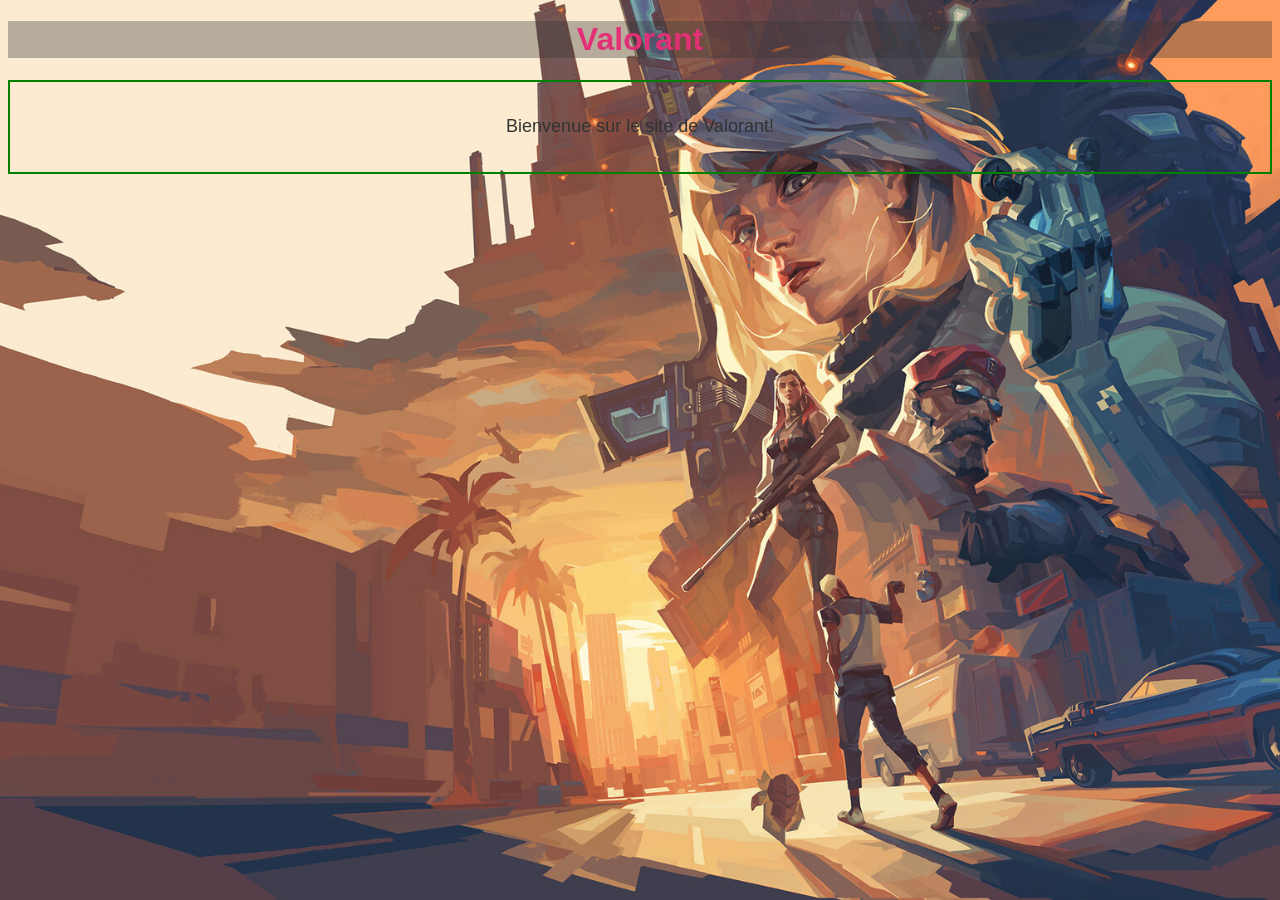
==== index.html @ 3e5f18c9 "first commit" ====
<!DOCTYPE html>
<html lang="fr">
<head>
    <meta charset="UTF-8">
    <meta name="viewport" content="width=device-width, initial-scale=1.0">
    <link rel="stylesheet" href="style.css">
    <title>Valorant</title>
</head>
<body>
    
        <h1>Valorant</h1>
        <div class="container"><p>Bienvenue sur le site de Valorant!</p></div>
</body>
</html>
---- style.css ----
body{
    background-image: url("/pictures/suke-x.jpg");
    background-size: cover;
    background-repeat: no-repeat;
    background-attachment: fixed;
}

h1{
    color: #e23077;
    font-family: 'Arial', sans-serif;
    text-align: center;
    background-color: #33333357;
}

p{
    color: #333;
    font-family: 'Arial', sans-serif;
    text-align: center;
    font-size: 18px;
}

.container {
    display: flex;
    justify-content: center;
    align-items: center;
    height: 10vh;
    color: black;
    border-width: 2px;
    border-style: solid;
    border-color: green;
}
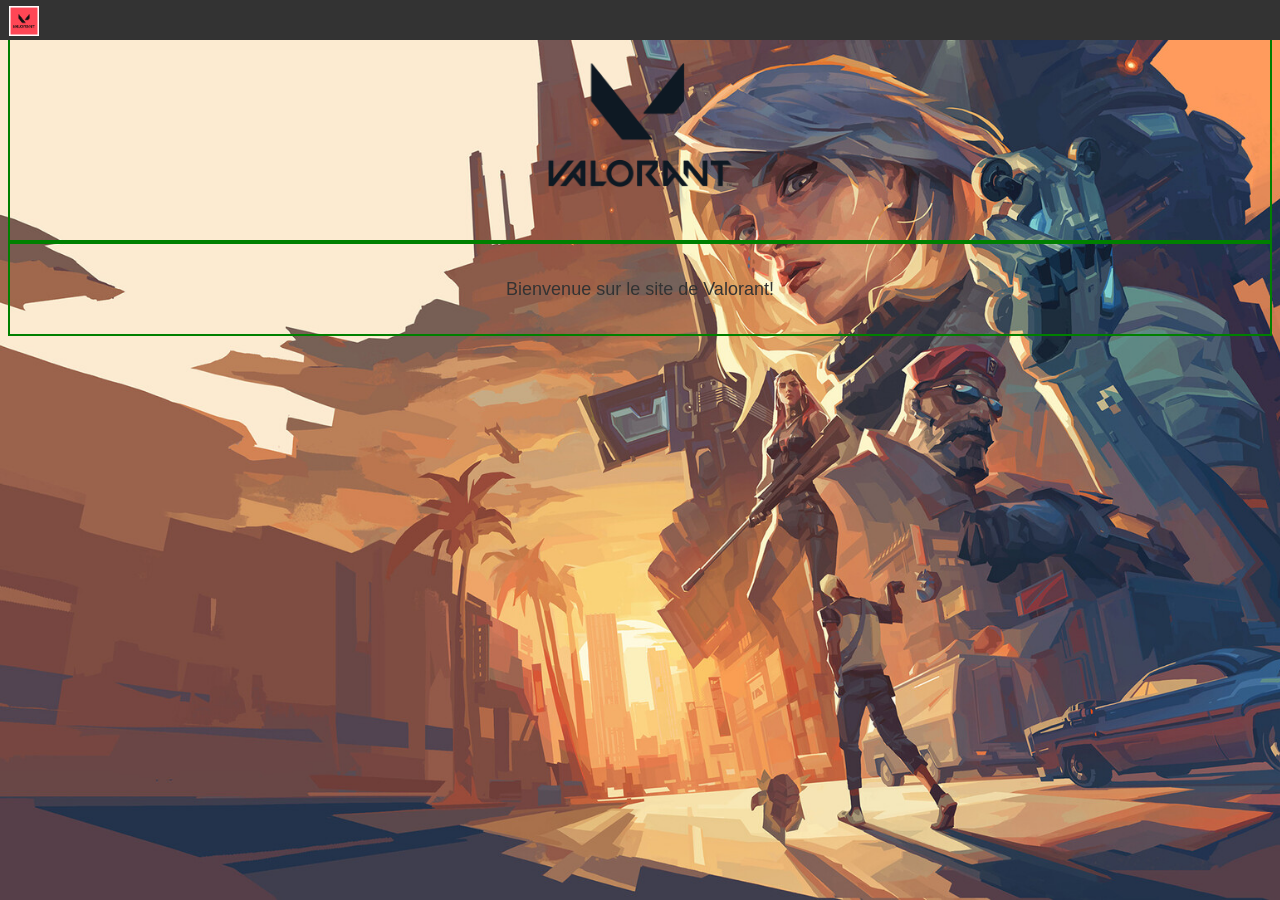
==== commit 05ebd767: "few addings" ====
--- a/index.html
+++ b/index.html
@@ -3,12 +3,19 @@
 <head>
     <meta charset="UTF-8">
     <meta name="viewport" content="width=device-width, initial-scale=1.0">
+    <link type="image/png" sizes="16x16" rel="icon" href="pictures/valo_icon.ico">
     <link rel="stylesheet" href="style.css">
     <title>Valorant</title>
 </head>
 <body>
-    
-        <h1>Valorant</h1>
-        <div class="container"><p>Bienvenue sur le site de Valorant!</p></div>
+    <div class="header">
+        <a href="https://playvalorant.com/fr-fr/platform-selection/?adjust_referrer=adjust_reftag%3DcYbVQgTcIVE9J&gad_campaignid=21357999574&gad_source=1&gclsrc=aw.ds" target="_blank">
+            <img src="pictures/valorant-logo-png_seeklogo-379976.png" alt="Valorant logo" style="width: 5%; margin-left: 9px; margin-top: 6px;"></img>
+        </a>
+    </div>
+    <div class="container" style="padding: 70px;">
+        <img src="pictures/Valorant-Logo.png" alt="Valorant logo" style="width: 20%"></img>
+    </div>
+    <div class="container"><p>Bienvenue sur le site de Valorant!</p></div>
 </body>
 </html>
--- a/style.css
+++ b/style.css
@@ -28,4 +28,16 @@
     border-width: 2px;
     border-style: solid;
     border-color: green;
+}
+
+/* The header is fixed at the top of the page and contains the Valorant logo as a link to the official website. */
+.header {
+    position: fixed;
+    top: 0;
+    left: 0;
+    width: 100%;
+    height: 40px;
+    background-color: #333333;
+    display: flex;
+    align-items: center;
 }
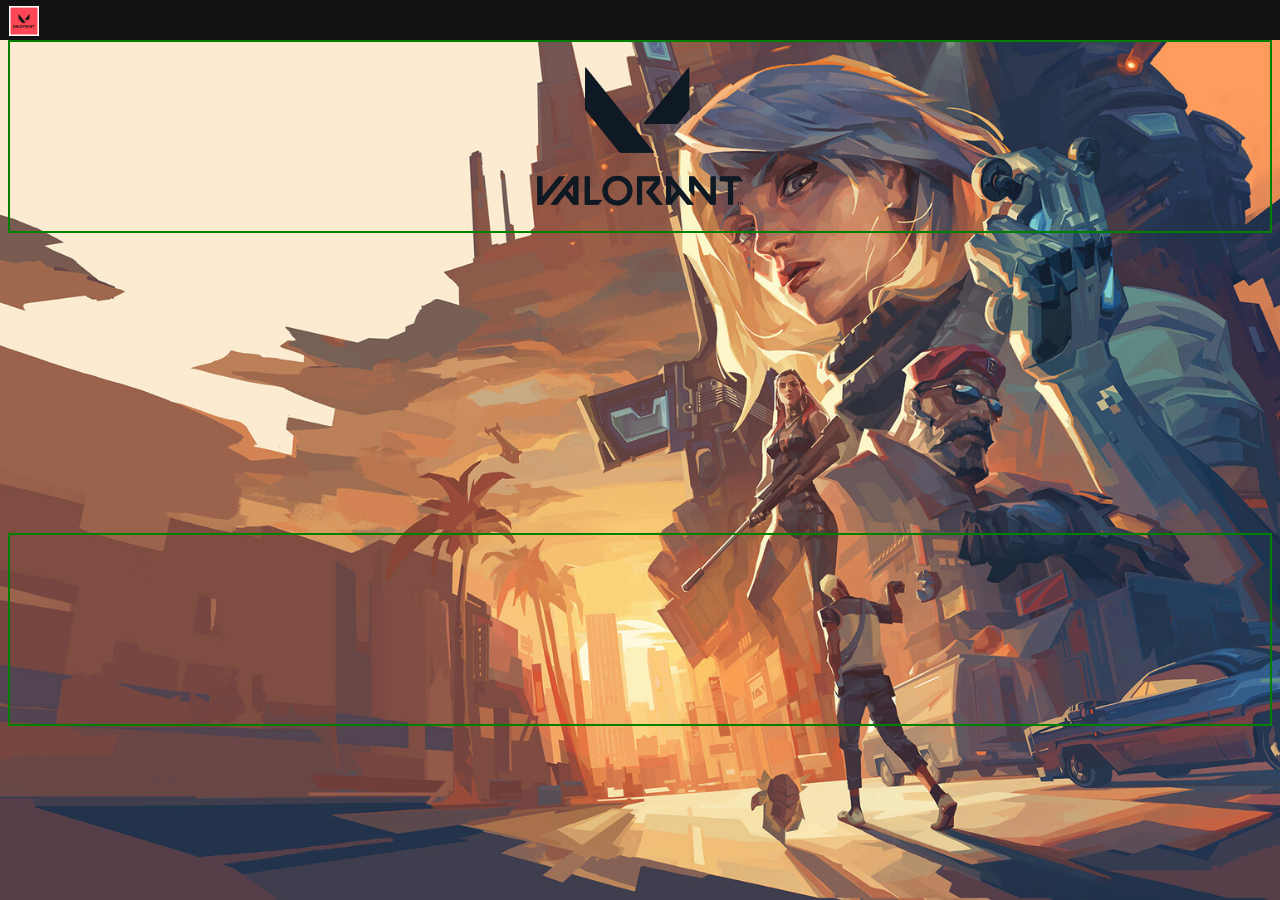
==== commit 3eb302c4: "ajout d'un trailer" ====
--- a/index.html
+++ b/index.html
@@ -9,13 +9,15 @@
 </head>
 <body>
     <div class="header">
-        <a href="https://playvalorant.com/fr-fr/platform-selection/?adjust_referrer=adjust_reftag%3DcYbVQgTcIVE9J&gad_campaignid=21357999574&gad_source=1&gclsrc=aw.ds" target="_blank">
+        <a href="https://playvalorant.com/fr-fr/?_gl=1*1dgvarf*_up*MQ..*_gs*MQ..&gclsrc=aw.ds" target="_blank">
             <img src="pictures/valorant-logo-png_seeklogo-379976.png" alt="Valorant logo" style="width: 5%; margin-left: 9px; margin-top: 6px;"></img>
         </a>
     </div>
-    <div class="container" style="padding: 70px;">
-        <img src="pictures/Valorant-Logo.png" alt="Valorant logo" style="width: 20%"></img>
+    <div class="container" style="margin-top: 40px;">
+        <img src="pictures/Valorant-Logo.png" alt="Valorant logo" style="width: 20%;"></img>
     </div>
-    <div class="container"><p>Bienvenue sur le site de Valorant!</p></div>
+    <div class="container" style="margin-top: 300px;">
+        <iframe width="50%" height="250%" src="https://www.youtube.com/embed/lWr6dhTcu-E?si=i__24nfiNE4VnFLI" title="YouTube video player" frameborder="0" allow="accelerometer; autoplay; clipboard-write; encrypted-media; gyroscope; picture-in-picture; web-share" referrerpolicy="strict-origin-when-cross-origin" allowfullscreen></iframe>
+    </div>
 </body>
 </html>
--- a/style.css
+++ b/style.css
@@ -23,21 +23,20 @@
     display: flex;
     justify-content: center;
     align-items: center;
-    height: 10vh;
-    color: black;
+    height: 21vh;
+    color: rgb(0, 0, 0);
     border-width: 2px;
     border-style: solid;
     border-color: green;
 }
 
-/* The header is fixed at the top of the page and contains the Valorant logo as a link to the official website. */
 .header {
     position: fixed;
     top: 0;
     left: 0;
     width: 100%;
     height: 40px;
-    background-color: #333333;
+    background-color: #111111;
     display: flex;
     align-items: center;
 }
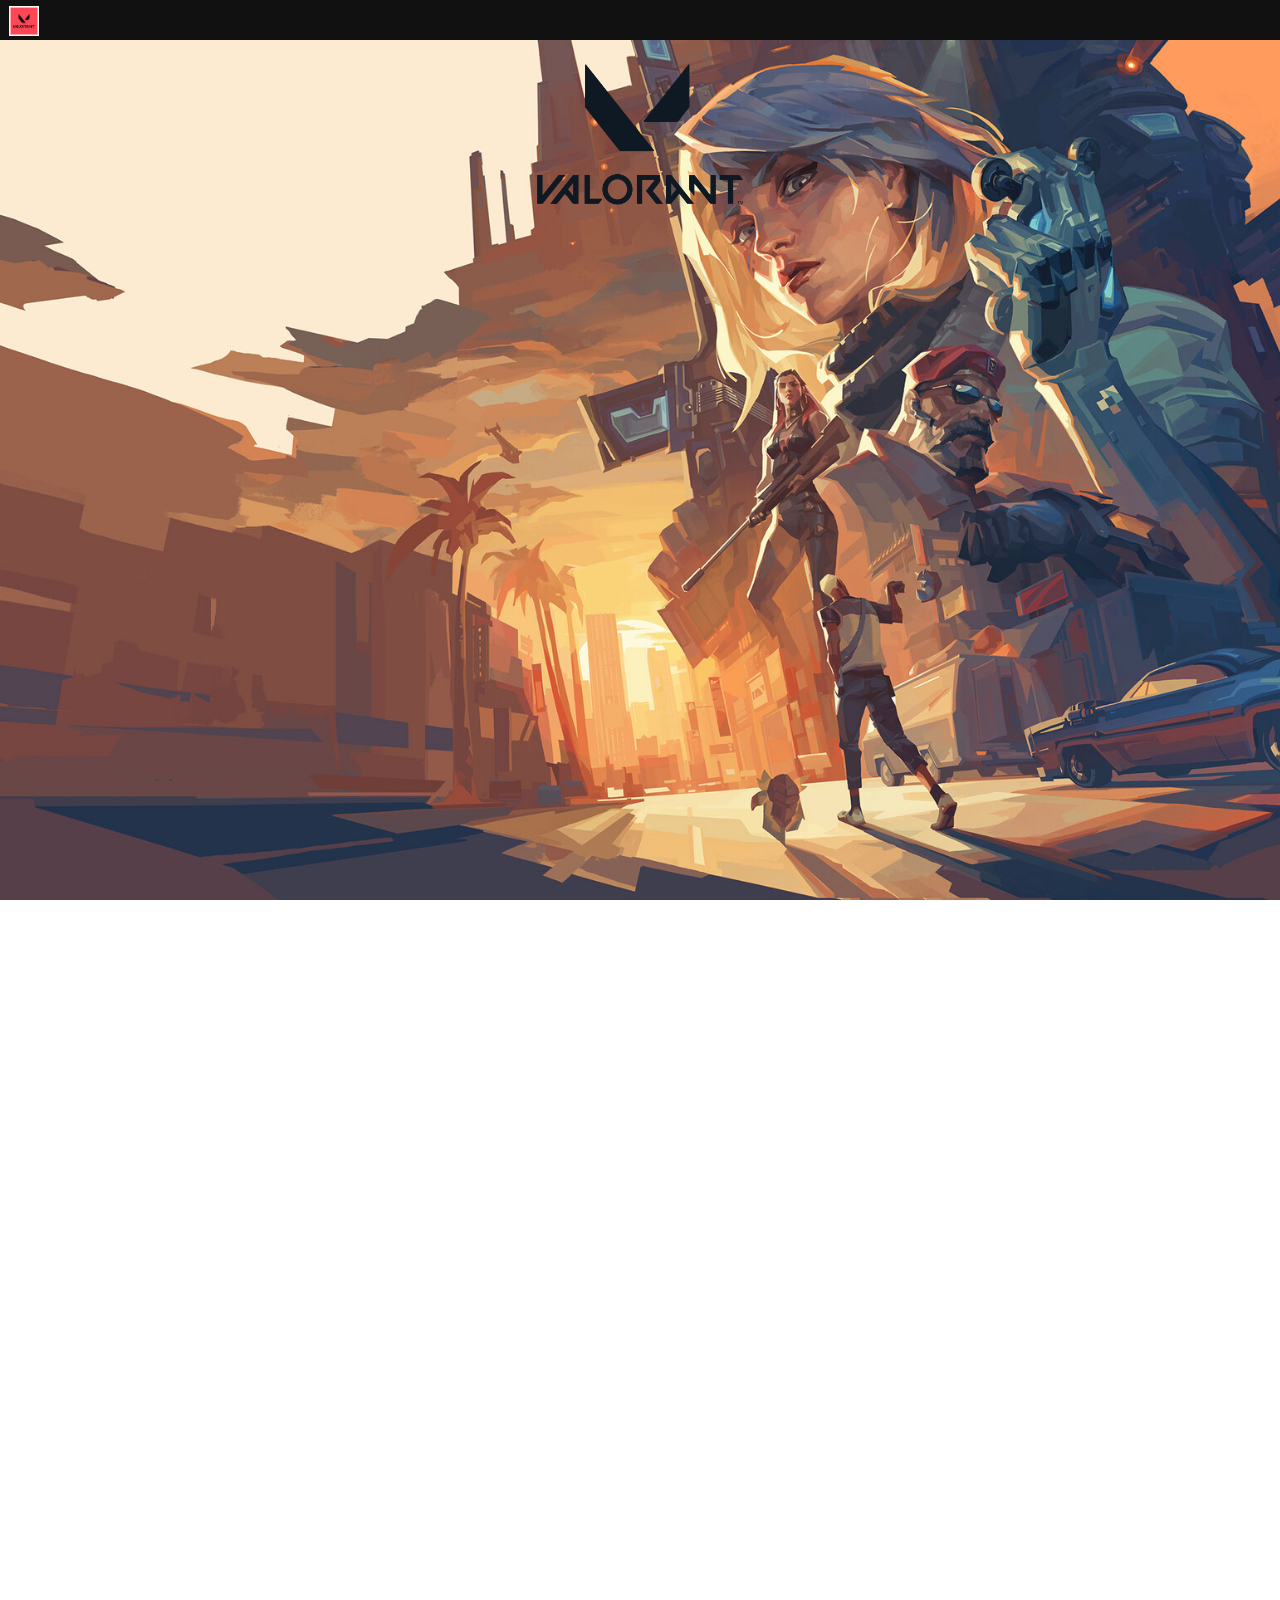
==== commit 4ed55e8d: "un peu responsive + texte" ====
--- a/index.html
+++ b/index.html
@@ -5,7 +5,10 @@
     <meta name="viewport" content="width=device-width, initial-scale=1.0">
     <link type="image/png" sizes="16x16" rel="icon" href="pictures/valo_icon.ico">
     <link rel="stylesheet" href="style.css">
-    <title>Valorant</title>
+    <link rel="preconnect" href="https://fonts.googleapis.com">
+    <link rel="preconnect" href="https://fonts.gstatic.com" crossorigin>
+    <link href="https://fonts.googleapis.com/css2?family=Anton&display=swap" rel="stylesheet">
+    <title>VALORANT</title>
 </head>
 <body>
     <div class="header">
@@ -17,7 +20,17 @@
         <img src="pictures/Valorant-Logo.png" alt="Valorant logo" style="width: 20%;"></img>
     </div>
     <div class="container" style="margin-top: 300px;">
-        <iframe width="50%" height="250%" src="https://www.youtube.com/embed/lWr6dhTcu-E?si=i__24nfiNE4VnFLI" title="YouTube video player" frameborder="0" allow="accelerometer; autoplay; clipboard-write; encrypted-media; gyroscope; picture-in-picture; web-share" referrerpolicy="strict-origin-when-cross-origin" allowfullscreen></iframe>
+        <div class="video-container">
+            <iframe src="https://www.youtube.com/embed/lWr6dhTcu-E?si=i__24nfiNE4VnFLI" title="YouTube video player" frameborder="0" allow="accelerometer; autoplay; clipboard-write; encrypted-media; gyroscope; picture-in-picture; web-share" referrerpolicy="strict-origin-when-cross-origin" allowfullscreen></iframe>
+        </div>
     </div>
+    <div class="image-container" style="background-image: url('https://cmsassets.rgpub.io/sanity/images/dsfx7636/news/b9f3efa9355803cc44e4c59d3f4437cab192bec3-5120x1616.png?accountingTag=VAL&auto=format&fit=fill&q=80&h=1224'); background-size: cover; background-position: center;">
+        <div class="image-content">
+            <p class="image-paragraph">VALORANT est un jeu de tir à la première personne développé par Riot Games.</p>
+            <h2 class="image-h2">> GAMEPLAY <</h2>
+            <p class="image-paragraph">Le gameplay de VALORANT combine des éléments de tir tactique et de compétences uniques. Les joueurs choisissent parmi une variété d'agents, chacun ayant des capacités spéciales qui peuvent être utilisées pour gagner un avantage stratégique sur leurs adversaires. Le jeu se déroule dans des matchs compétitifs où les équipes s'affrontent pour atteindre des objectifs spécifiques, tels que poser ou désamorcer une bombe.</p>
+        </div>
+    </div>
+    
 </body>
 </html>
--- a/style.css
+++ b/style.css
@@ -1,3 +1,9 @@
+.anton-regular {
+  font-family: "Anton", sans-serif;
+  font-weight: 400;
+  font-style: normal;
+}
+
 body{
     background-image: url("/pictures/suke-x.jpg");
     background-size: cover;
@@ -5,16 +11,16 @@
     background-attachment: fixed;
 }
 
-h1{
-    color: #e23077;
-    font-family: 'Arial', sans-serif;
+h2{
+    color: #333;
+    font-family: 'Anton', sans-serif;
     text-align: center;
-    background-color: #33333357;
+    font-size: 50px;
 }
 
 p{
     color: #333;
-    font-family: 'Arial', sans-serif;
+    font-family: 'Anton', sans-serif;
     text-align: center;
     font-size: 18px;
 }
@@ -25,9 +31,19 @@
     align-items: center;
     height: 21vh;
     color: rgb(0, 0, 0);
-    border-width: 2px;
+    /*border-width: 2px;
     border-style: solid;
-    border-color: green;
+    border-color: green;*/
+}
+
+.video-container {
+    width: 50%;
+    aspect-ratio: 16 / 9;
+}
+
+.video-container iframe {
+    width: 100%;
+    height: 100%;
 }
 
 .header {
@@ -39,4 +55,119 @@
     background-color: #111111;
     display: flex;
     align-items: center;
-}+}
+
+.image-container {
+    position: relative;
+    margin-top: 300px;
+    margin-bottom: 50px;
+    width: 80%;
+    max-width: 95%;
+    margin-left: auto;
+    margin-right: auto;
+    display: flex;
+    justify-content: center;
+    align-items: center;
+    background-size: cover;
+    background-position: center;
+    min-height: 300px;
+    padding: 30px;
+    border-radius: 15px;
+    border: 3px solid white;
+}
+
+.image-container img {
+    width: auto;
+    max-width: 80%;
+    height: auto;
+    display: block;
+}
+
+.image-text {
+    position: absolute;
+    bottom: 30px;
+    left: 50%;
+    transform: translateX(-50%);
+    color: rgb(255, 255, 255);
+    font-size: 30px;
+    margin: 0;
+    text-align: center;
+    width: 90%;
+}
+
+.image-text-top {
+    position: absolute;
+    top: 30px;
+    left: 50%;
+    transform: translateX(-50%);
+    color: rgb(255, 255, 255);
+    font-size: 30px;
+    margin: 0;
+    text-align: center;
+    width: 90%;
+}
+
+.image-content {
+    width: 100%;
+    display: flex;
+    flex-direction: column;
+    justify-content: center;
+    align-items: center;
+}
+
+.image-paragraph {
+    color: rgb(255, 255, 255);
+    font-size: 30px;
+    margin: 15px 0;
+    text-align: center;
+    width: 100%;
+}
+
+.image-h2 {
+    color: rgb(255, 255, 255);
+    font-size: 50px;
+    margin: 15px 0;
+    text-align: center;
+    width: 100%;
+}
+
+@media (max-width: 1024px) {
+    .image-paragraph {
+        font-size: 16px;
+        margin: 12px 0;
+    }
+}
+
+@media (max-width: 768px) {
+    .image-paragraph {
+        font-size: 14px;
+        margin: 10px 0;
+    }
+}
+
+@media (max-width: 480px) {
+    .image-paragraph {
+        font-size: 12px;
+        margin: 8px 0;
+    }
+    
+    .image-container {
+        padding: 20px;
+    }
+}
+
+@media (max-width: 380px) {
+    .image-paragraph {
+        font-size: 10px;
+        margin: 5px 0;
+    }
+    
+    .image-container {
+        padding: 15px;
+    }
+}
+    
+    .image-content {
+        width: 90%;
+        height: 90%;
+    }
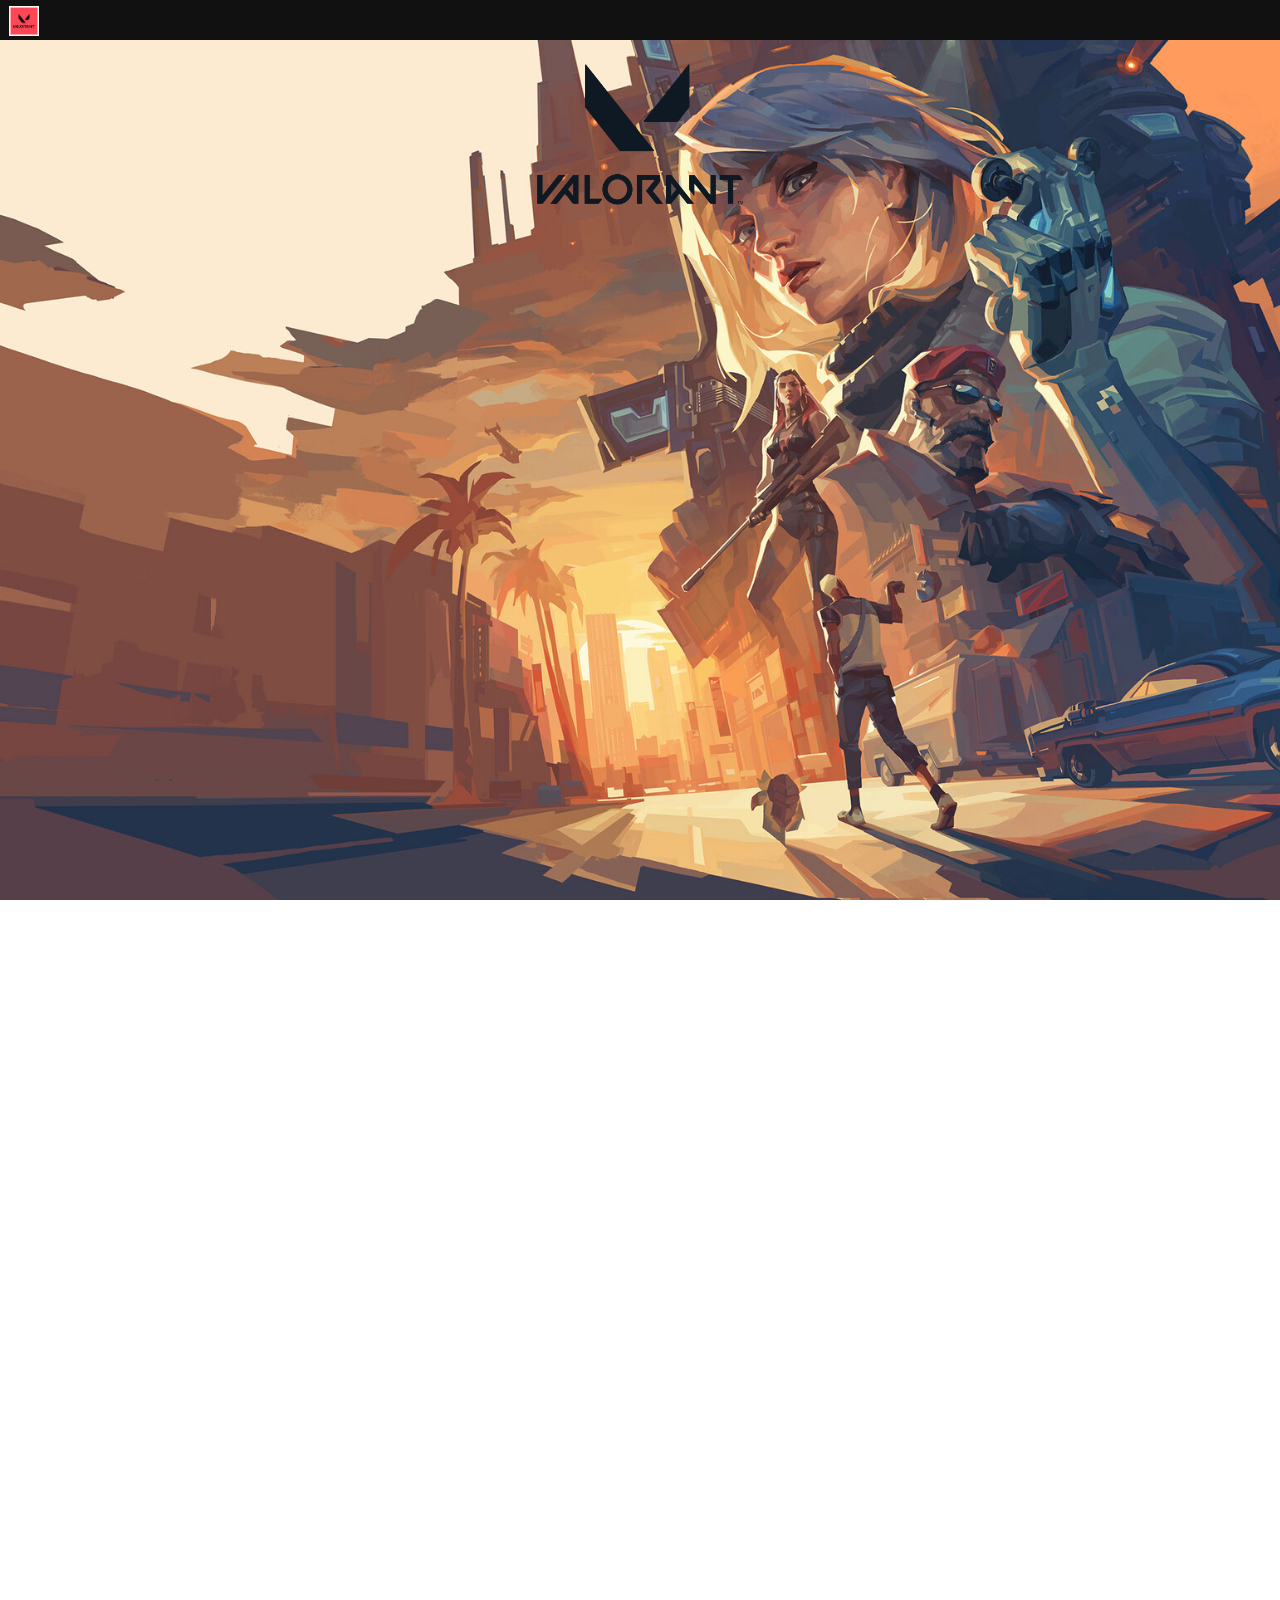
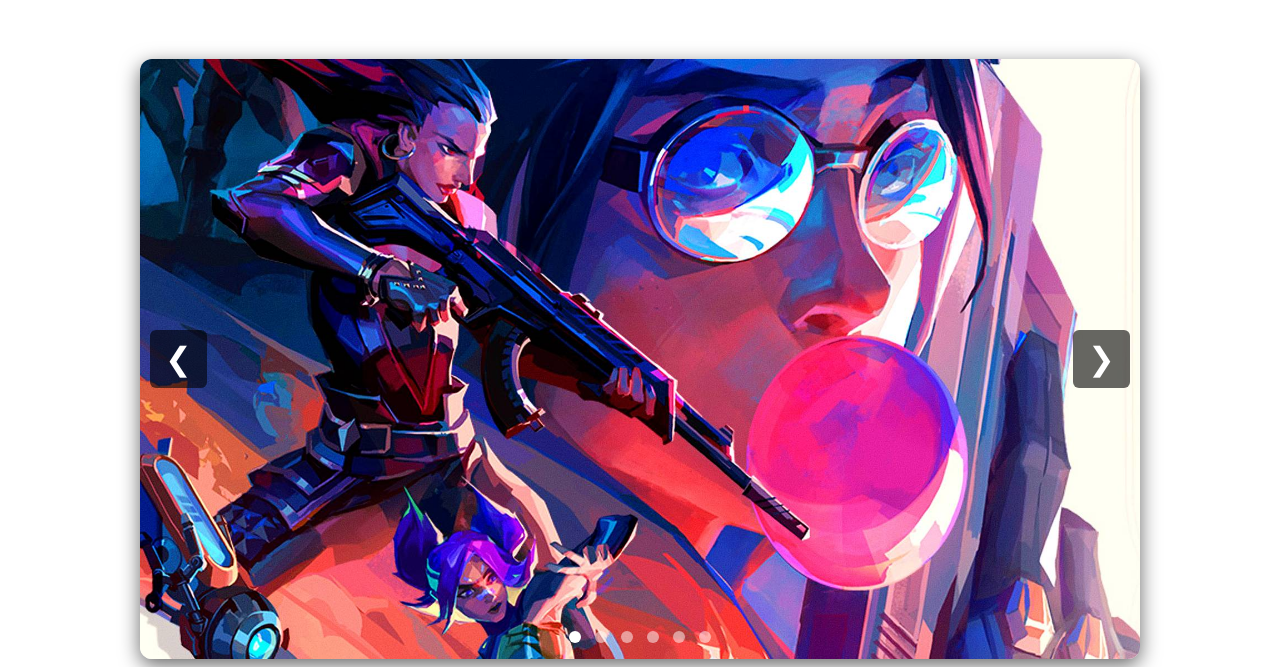
==== commit dc265aef: "slides" ====
--- a/index.html
+++ b/index.html
@@ -5,6 +5,7 @@
     <meta name="viewport" content="width=device-width, initial-scale=1.0">
     <link type="image/png" sizes="16x16" rel="icon" href="pictures/valo_icon.ico">
     <link rel="stylesheet" href="style.css">
+    <link rel="script" href="script.js">
     <link rel="preconnect" href="https://fonts.googleapis.com">
     <link rel="preconnect" href="https://fonts.gstatic.com" crossorigin>
     <link href="https://fonts.googleapis.com/css2?family=Anton&display=swap" rel="stylesheet">
@@ -31,6 +32,26 @@
             <p class="image-paragraph">Le gameplay de VALORANT combine des éléments de tir tactique et de compétences uniques. Les joueurs choisissent parmi une variété d'agents, chacun ayant des capacités spéciales qui peuvent être utilisées pour gagner un avantage stratégique sur leurs adversaires. Le jeu se déroule dans des matchs compétitifs où les équipes s'affrontent pour atteindre des objectifs spécifiques, tels que poser ou désamorcer une bombe.</p>
         </div>
     </div>
-    
+    <div class="slider" style="margin-left: auto; margin-right: auto">
+                <div class="slides">
+                    <img src="pictures/img1.jpg" style="height: 600px; width: auto" class="active" alt="Image 1">
+                    <img src="pictures/img2.jpg" style="height: 600px; width: auto" alt="Image 2">
+                    <img src="pictures/img3.jpg" style="height: 600px; width: auto" alt="Image 3">
+                    <img src="pictures/img4.jpg" style="height: 600px; width: auto" alt="Image 4">
+                    <img src="pictures/img5.jpg" style="height: 610px; width: auto" alt="Image 5">
+                    <img src="pictures/img6.jpg" style="height: 600px; width: auto" alt="Image 6">
+                </div>
+                <button class="prev">&#10094;</button>
+                <button class="next">&#10095;</button>
+                <div class="dots">
+                    <span class="dot active"></span>
+                    <span class="dot"></span>
+                    <span class="dot"></span>
+                    <span class="dot"></span>
+                    <span class="dot"></span>
+                    <span class="dot"></span>
+                </div>
+            </div>
+    <script src="script.js"></script> 
 </body>
 </html>
--- a/style.css
+++ b/style.css
@@ -170,4 +170,92 @@
     .image-content {
         width: 90%;
         height: 90%;
-    }+    }
+
+    .slider {
+          position: relative;
+          width: 1000px;
+          height: 600px;
+          overflow: hidden;
+          border-radius: 12px;
+          box-shadow: 0 6px 20px rgba(0,0,0,0.6);
+        }
+
+        .slides img {
+          width: 100%;
+          height: 100%;
+          display: none;
+          object-fit: cover;
+        }
+
+        .slides img.active {
+          display: block;
+          animation: fade 1s;
+        }
+
+        @keyframes fade {
+          from {opacity: 0.4}
+          to {opacity: 1}
+        }
+
+        button.prev, button.next {
+          position: absolute;
+          top: 50%;
+          transform: translateY(-50%);
+          background: rgba(0,0,0,0.6);
+          border: none;
+          color: white;
+          font-size: 2rem;
+          padding: 10px 15px;
+          cursor: pointer;
+          border-radius: 6px;
+        }
+
+        button.prev { left: 10px; }
+        button.next { right: 10px; }
+
+        button:hover {
+          background: rgba(0,0,0,0.9);
+        }
+
+        .dots {
+          position: absolute;
+          bottom: 12px;
+          width: 100%;
+          text-align: center;
+        }
+        .lightbox {
+          display: none;
+          position: fixed;
+          inset: 0;
+          background: rgba(0,0,0,0.85);
+          justify-content: center;
+          align-items: center;
+          z-index: 100;
+        }
+
+        .lightbox.active {
+          display: flex;
+        }
+
+        #lightbox-content img {
+          max-width: 90%;
+          max-height: 80vh;
+          border-radius: var(--radius);
+        }
+
+        .dot {
+          height: 12px;
+          width: 12px;
+          margin: 0 5px;
+          background-color: rgba(255,255,255,0.5);
+          border-radius: 50%;
+          display: inline-block;
+          cursor: pointer;
+          transition: background-color 0.3s;
+        }
+
+        .dot.active,
+        .dot:hover {
+          background-color: white;
+        }
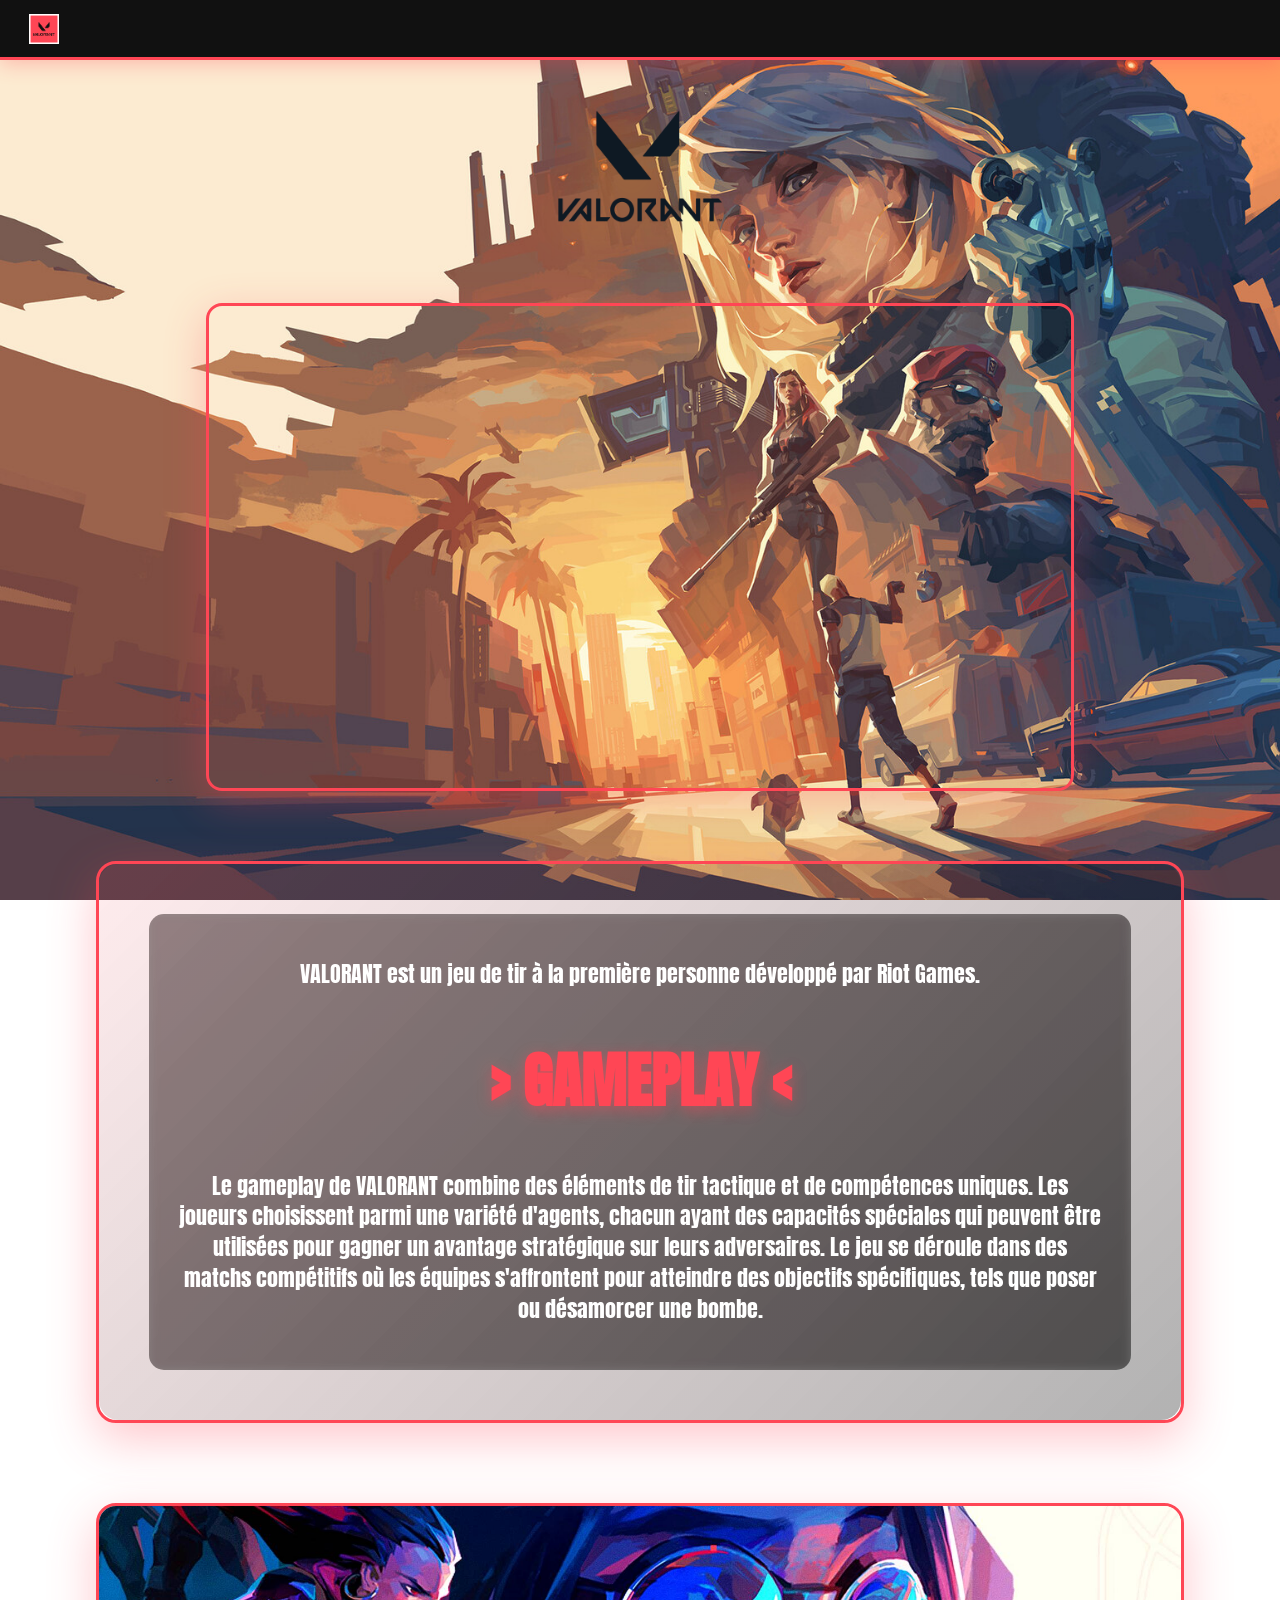
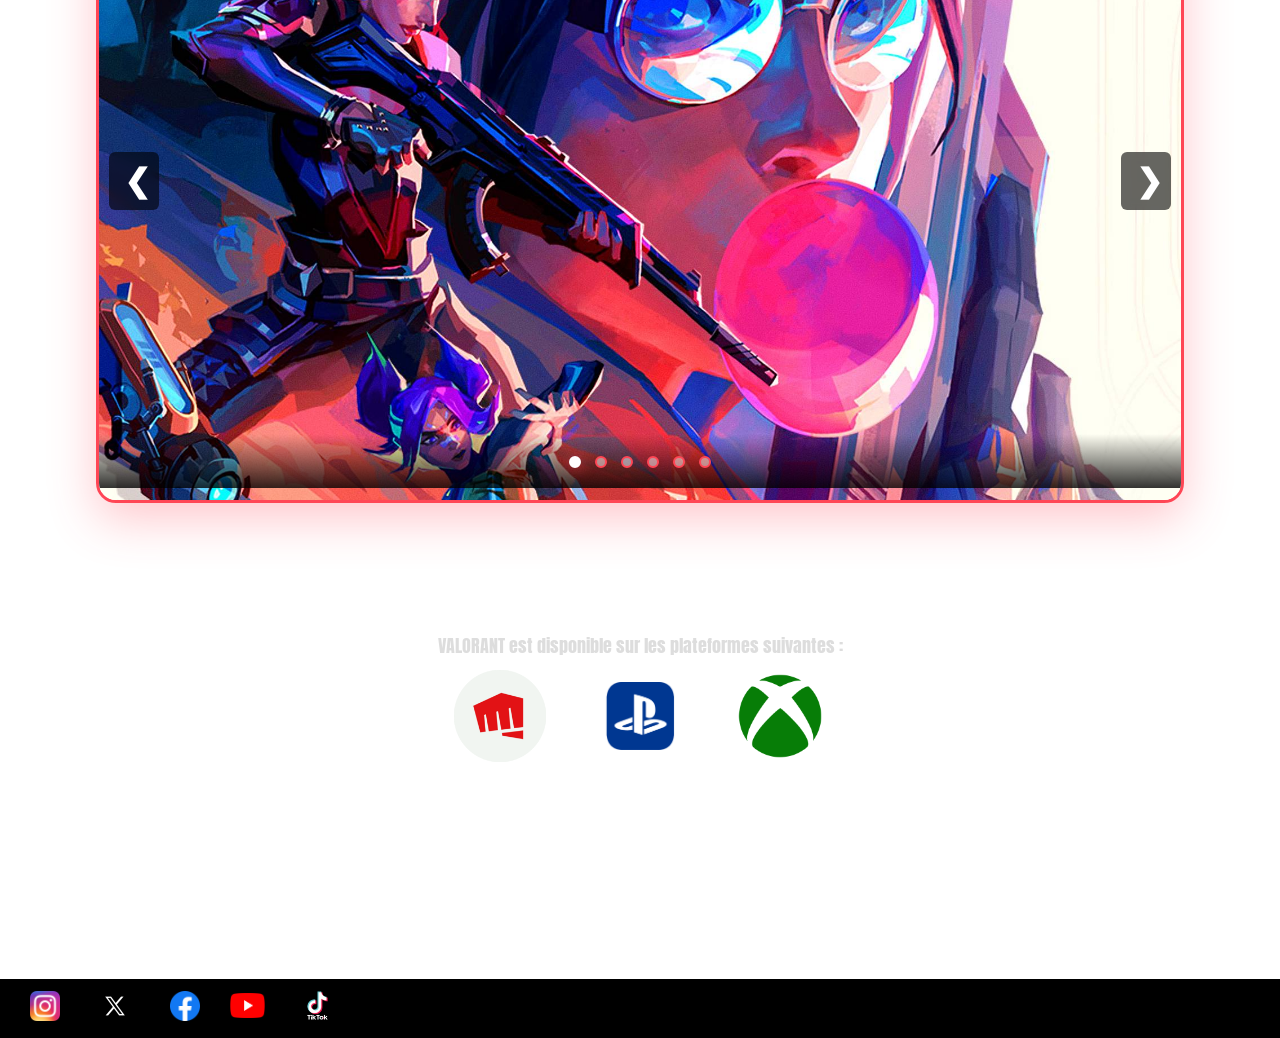
==== commit 1443cf71: "correction" ====
--- a/index.html
+++ b/index.html
@@ -17,10 +17,10 @@
             <img src="pictures/valorant-logo-png_seeklogo-379976.png" alt="Valorant logo" style="width: 5%; margin-left: 9px; margin-top: 6px;"></img>
         </a>
     </div>
-    <div class="container" style="margin-top: 40px;">
-        <img src="pictures/Valorant-Logo.png" alt="Valorant logo" style="width: 20%;"></img>
+    <div class="container logo-container" style="margin-top: 40px;">
+        <img src="pictures/Valorant-Logo.png" alt="Valorant logo" class="logo-img" style="width: 200px;"></img>
     </div>
-    <div class="container" style="margin-top: 300px;">
+    <div class="container video-section" style="margin-top: 20px;">
         <div class="video-container">
             <iframe src="https://www.youtube.com/embed/lWr6dhTcu-E?si=i__24nfiNE4VnFLI" title="YouTube video player" frameborder="0" allow="accelerometer; autoplay; clipboard-write; encrypted-media; gyroscope; picture-in-picture; web-share" referrerpolicy="strict-origin-when-cross-origin" allowfullscreen></iframe>
         </div>
@@ -34,12 +34,12 @@
     </div>
     <div class="slider" style="margin-left: auto; margin-right: auto">
                 <div class="slides">
-                    <img src="pictures/img1.jpg" style="height: 600px; width: auto" class="active" alt="Image 1">
-                    <img src="pictures/img2.jpg" style="height: 600px; width: auto" alt="Image 2">
-                    <img src="pictures/img3.jpg" style="height: 600px; width: auto" alt="Image 3">
-                    <img src="pictures/img4.jpg" style="height: 600px; width: auto" alt="Image 4">
-                    <img src="pictures/img5.jpg" style="height: 610px; width: auto" alt="Image 5">
-                    <img src="pictures/img6.jpg" style="height: 600px; width: auto" alt="Image 6">
+                    <img src="pictures/img1.jpg" class="active" alt="Image 1">
+                    <img src="pictures/img2.jpg" alt="Image 2">
+                    <img src="pictures/img3.jpg" alt="Image 3">
+                    <img src="pictures/img4.jpg" alt="Image 4">
+                    <img src="pictures/img5.jpg" alt="Image 5">
+                    <img src="pictures/img6.jpg" alt="Image 6">
                 </div>
                 <button class="prev">&#10094;</button>
                 <button class="next">&#10095;</button>
@@ -52,6 +52,40 @@
                     <span class="dot"></span>
                 </div>
             </div>
+    <h1 style="text-align: center;">Plateformes</h1>
+            <p>VALORANT est disponible sur les plateformes suivantes :</p>
+            <div style="display: flex; justify-content: center; align-items: center; gap: 40px; flex-wrap: wrap;">
+                <div id="circle">
+                    <a href="https://playvalorant.com/fr-fr/download/" target="_blank"><img src="pictures/Riot-Games-Symbole.png" alt="Steam Logo" style="width: 100px; ;"/></a>
+                </div>
+                <div id="circle">
+                    <a href="https://store.playstation.com/fr-fr/concept/10010048/" target="_blank"><img src="pictures/PS4-Logo-Emblem.png" alt="Playstation Logo" style="width: 120px; height: 67.5px;"/></a>
+                </div>
+                <div id="circle">
+                    <a href="https://www.xbox.com/fr-FR/games/store/valorant/9N1NLJK9SKRN" target="_blank"><img src="pictures/Xbox_one_logo.svg.png" alt="Xbox Logo" style="width: 84px; height: 84px;"/></a>
+                </div>
+            </div>
+        </section>
+        <section>
+           <footer id="footer">
+    <div id="social-icons">
+        <a href="https://www.instagram.com/valorant/" target="_blank">
+            <img src="pictures/Instagram_icon.png" alt="Instagram Logo" style="width: 30px; height: 30px;"/>
+        </a>
+        <a href="https://x.com/VALORANTfr?lang=fr" target="_blank">
+            <img src="pictures/X_logo.png" alt="Twitter Logo" style="width: 50px; height: 50px;" />
+        </a>
+        <a href="https://www.facebook.com/VALORANTfr/?locale=fr_FR" target="_blank">
+            <img src="pictures/logo_facebook.png" alt="Facebook Logo" style="width: 30px; height: 30px;" />
+        </a>
+        <a href="https://www.youtube.com/@VALORANT" target="_blank">
+            <img src="pictures/Youtube_logo.png" alt="YouTube Logo" style="width: 35px; height: 26px;" />
+        </a>
+        <a href="https://www.tiktok.com/@valorant?lang=fr" target="_blank">
+            <img src="pictures/tik-tok.png" alt="Tiktok Logo" style="width: 45px; height: 45px;" />
+        </a>
+    </div>
+    </footer>
     <script src="script.js"></script> 
 </body>
 </html>
--- a/style.css
+++ b/style.css
@@ -1,44 +1,139 @@
+* {
+    margin: 0;
+    padding: 0;
+    box-sizing: border-box;
+}
+
 .anton-regular {
   font-family: "Anton", sans-serif;
   font-weight: 400;
   font-style: normal;
 }
 
-body{
+body {
     background-image: url("/pictures/suke-x.jpg");
     background-size: cover;
     background-repeat: no-repeat;
     background-attachment: fixed;
-}
-
-h2{
-    color: #333;
+    font-family: 'Anton', sans-serif;
+    color: white;
+    overflow-x: hidden;
+}
+
+h2 {
+    color: white;
     font-family: 'Anton', sans-serif;
     text-align: center;
     font-size: 50px;
-}
-
-p{
-    color: #333;
+    text-shadow: 0 2px 10px rgba(255, 209, 0, 0.3);
+}
+
+p {
+    color: #ddd;
     font-family: 'Anton', sans-serif;
     text-align: center;
     font-size: 18px;
 }
 
+/* HEADER */
+.header {
+    position: fixed;
+    top: 0;
+    left: 0;
+    width: 100%;
+    height: 60px;
+    background-color: #111111;
+    display: flex;
+    align-items: center;
+    padding: 0 20px;
+    box-shadow: 0 4px 20px rgba(255, 70, 85, 0.3);
+    border-bottom: 3px solid rgb(255, 70, 85);
+    z-index: 1000;
+}
+
+.header a img {
+    width: 50px;
+    transition: transform 0.3s ease;
+}
+
+.header a img:hover {
+    transform: scale(1.1);
+}
+
+/* CONTAINER */
 .container {
     display: flex;
     justify-content: center;
     align-items: center;
-    height: 21vh;
-    color: rgb(0, 0, 0);
-    /*border-width: 2px;
-    border-style: solid;
-    border-color: green;*/
-}
-
+    padding: 30px 20px;
+    animation: slideDown 0.8s ease;
+    flex-wrap: wrap;
+    gap: 20px;
+}
+
+@keyframes slideDown {
+    from {
+        opacity: 0;
+        transform: translateY(-20px);
+    }
+    to {
+        opacity: 1;
+        transform: translateY(0);
+    }
+}
+
+.logo-container {
+    margin-top: 80px !important;
+    margin-bottom: 20px;
+}
+
+.video-section {
+    margin-top: 20px;
+    margin-bottom: 20px;
+}
+
+.container img {
+    max-width: 400px;
+    width: 100%;
+    filter: drop-shadow(0 8px 24px rgba(255, 70, 85, 0.4));
+    border: 3px solid rgb(255, 70, 85);
+    border-radius: 12px;
+    padding: 10px;
+    transition: transform 0.3s ease, filter 0.3s ease;
+}
+
+.container img:hover {
+    transform: scale(1.05);
+    filter: drop-shadow(0 12px 32px rgba(255, 70, 85, 0.6));
+}
+
+.logo-img {
+    border: none !important;
+    padding: 0 !important;
+    filter: drop-shadow(0 8px 24px rgba(255, 209, 0, 0.3)) !important;
+    transition: transform 0.3s ease, filter 0.3s ease;
+}
+
+.logo-img:hover {
+    filter: drop-shadow(0 12px 32px rgba(255, 209, 0, 0.5)) !important;
+}
+
+/* VIDEO */
 .video-container {
-    width: 50%;
+    width: 70%;
+    min-width: 300px;
+    max-width: 900px;
     aspect-ratio: 16 / 9;
+    border-radius: 16px;
+    overflow: hidden;
+    box-shadow: 0 12px 40px rgba(255, 70, 85, 0.3);
+    border: 3px solid rgb(255, 70, 85);
+    transition: transform 0.3s ease, box-shadow 0.3s ease;
+}
+
+.video-container:hover {
+    transform: translateY(-5px);
+    box-shadow: 0 16px 48px rgba(255, 70, 85, 0.4);
 }
 
 .video-container iframe {
@@ -46,65 +141,45 @@
     height: 100%;
 }
 
-.header {
-    position: fixed;
-    top: 0;
-    left: 0;
-    width: 100%;
-    height: 40px;
-    background-color: #111111;
-    display: flex;
-    align-items: center;
-}
-
+/* IMAGE CONTAINER */
 .image-container {
     position: relative;
-    margin-top: 300px;
-    margin-bottom: 50px;
-    width: 80%;
-    max-width: 95%;
-    margin-left: auto;
-    margin-right: auto;
+    margin: 40px auto 50px;
+    width: 85%;
+    max-width: 1200px;
     display: flex;
     justify-content: center;
     align-items: center;
     background-size: cover;
     background-position: center;
-    min-height: 300px;
-    padding: 30px;
-    border-radius: 15px;
-    border: 3px solid white;
-}
-
-.image-container img {
-    width: auto;
-    max-width: 80%;
-    height: auto;
-    display: block;
-}
-
-.image-text {
+    min-height: 400px;
+    padding: 50px;
+    border-radius: 20px;
+    border: 3px solid rgb(255, 70, 85);
+    box-shadow: 0 16px 48px rgba(255, 70, 85, 0.3);
+    animation: slideUp 0.8s ease 0.2s both;
+    position: relative;
+    overflow: hidden;
+}
+
+.image-container::before {
+    content: '';
     position: absolute;
-    bottom: 30px;
-    left: 50%;
-    transform: translateX(-50%);
-    color: rgb(255, 255, 255);
-    font-size: 30px;
-    margin: 0;
-    text-align: center;
-    width: 90%;
-}
-
-.image-text-top {
-    position: absolute;
-    top: 30px;
-    left: 50%;
-    transform: translateX(-50%);
-    color: rgb(255, 255, 255);
-    font-size: 30px;
-    margin: 0;
-    text-align: center;
-    width: 90%;
+    inset: 0;
+    background: linear-gradient(135deg, rgba(255, 70, 85, 0.1) 0%, rgba(0, 0, 0, 0.3) 100%);
+    border-radius: 20px;
+    pointer-events: none;
+}
+
+@keyframes slideUp {
+    from {
+        opacity: 0;
+        transform: translateY(30px);
+    }
+    to {
+        opacity: 1;
+        transform: translateY(0);
+    }
 }
 
 .image-content {
@@ -113,22 +188,126 @@
     flex-direction: column;
     justify-content: center;
     align-items: center;
+    backdrop-filter: blur(5px);
+    background: rgba(0, 0, 0, 0.4);
+    padding: 30px;
+    border-radius: 15px;
 }
 
 .image-paragraph {
     color: rgb(255, 255, 255);
-    font-size: 30px;
+    font-size: 22px;
     margin: 15px 0;
     text-align: center;
     width: 100%;
+    line-height: 1.4;
 }
 
 .image-h2 {
-    color: rgb(255, 255, 255);
-    font-size: 50px;
-    margin: 15px 0;
+    color: rgb(255, 70, 85);
+    font-size: 60px;
+    margin: 30px 0;
     text-align: center;
     width: 100%;
+    text-shadow: 0 4px 15px rgba(255, 70, 85, 0.5);
+    font-weight: bold;
+}
+
+/* SLIDER */
+.slider {
+    position: relative;
+    width: 85%;
+    max-width: 1200px;
+    height: 600px;
+    margin: 80px auto;
+    overflow: hidden;
+    border-radius: 20px;
+    box-shadow: 0 16px 48px rgba(255, 70, 85, 0.3);
+    border: 3px solid rgb(255, 70, 85);
+    animation: slideUp 0.8s ease 0.3s both;
+}
+
+.slides {
+    position: relative;
+    width: 100%;
+    height: 100%;
+}
+
+.slides img {
+    width: 100%;
+    height: 100%;
+    display: none;
+    object-fit: cover;
+    object-position: center;
+}
+
+.slides img.active {
+    display: block;
+    animation: fade 1s;
+}
+
+@keyframes fade {
+    from { opacity: 0.4; }
+    to { opacity: 1; }
+}
+
+.prev, .next {
+    cursor: pointer;
+    position: absolute;
+    top: 50%;
+    width: 50px;
+    padding: 16px;
+    margin-top: -22px;
+    color: white;
+    background-color: rgba(0, 0, 0, 0.7);
+    font-weight: bold;
+    font-size: 24px;
+    transition: 0.3s ease;
+    border-radius: 8px;
+    border: 2px solid rgb(255, 70, 85);
+    z-index: 100;
+    backdrop-filter: blur(5px);
+}
+
+.next { right: 10px; }
+.prev { left: 10px; }
+
+.prev:hover, .next:hover {
+    background-color: rgb(255, 70, 85);
+    border-color: white;
+    transform: scale(1.1);
+    box-shadow: 0 0 20px rgba(255, 70, 85, 0.6);
+}
+
+.dots {
+    text-align: center;
+    padding: 15px 20px;
+    position: absolute;
+    bottom: 10px;
+    width: 100%;
+    background: linear-gradient(to top, rgba(0, 0, 0, 0.8), transparent);
+}
+
+.dot {
+    cursor: pointer;
+    height: 15px;
+    width: 15px;
+    margin: 0 5px;
+    background-color: rgba(255, 255, 255, 0.3);
+    border-radius: 50%;
+    display: inline-block;
+    transition: 0.3s ease;
+    border: 2px solid rgb(255, 70, 85);
+}
+
+.dot:hover {
+    background-color: rgba(255, 70, 85, 0.5);
+}
+
+.dot.active {
+    background-color: rgb(255, 70, 85);
+    border-color: white;
+    box-shadow: 0 0 15px rgba(255, 70, 85, 0.8);
 }
 
 @media (max-width: 1024px) {
@@ -136,6 +315,10 @@
         font-size: 16px;
         margin: 12px 0;
     }
+    
+    .video-container {
+        width: 50%;
+    }
 }
 
 @media (max-width: 768px) {
@@ -143,60 +326,46 @@
         font-size: 14px;
         margin: 10px 0;
     }
+    
+    .video-container {
+        width: 100%;
+    }
+    
+    .container {
+        flex-direction: column;
+    }
 }
 
 @media (max-width: 480px) {
     .image-paragraph {
-        font-size: 12px;
-        margin: 8px 0;
+        font-size: 13px;
+    }
+    
+    .image-h2 {
+        font-size: 24px;
     }
     
     .image-container {
+        margin: 60px auto 30px;
+        width: 95%;
         padding: 20px;
-    }
-}
-
-@media (max-width: 380px) {
-    .image-paragraph {
-        font-size: 10px;
-        margin: 5px 0;
-    }
-    
-    .image-container {
-        padding: 15px;
-    }
-}
+        min-height: 300px;
+    }
     
     .image-content {
-        width: 90%;
-        height: 90%;
-    }
-
+        padding: 20px;
+    }
+    
     .slider {
-          position: relative;
-          width: 1000px;
-          height: 600px;
-          overflow: hidden;
-          border-radius: 12px;
-          box-shadow: 0 6px 20px rgba(0,0,0,0.6);
-        }
-
-        .slides img {
-          width: 100%;
-          height: 100%;
-          display: none;
-          object-fit: cover;
-        }
-
-        .slides img.active {
-          display: block;
-          animation: fade 1s;
-        }
-
-        @keyframes fade {
-          from {opacity: 0.4}
-          to {opacity: 1}
-        }
+        height: 300px;
+        width: 95%;
+    }
+    
+    .container {
+        flex-direction: column;
+    }
+}
+
 
         button.prev, button.next {
           position: absolute;
@@ -258,4 +427,46 @@
         .dot.active,
         .dot:hover {
           background-color: white;
+        }
+
+        #circle{
+            position: relative;
+            height:100px;
+            width:100px;
+            background-color:rgb(255, 255, 255);
+            border-radius: 50%;
+            margin-top: 10px;
+            z-index: 1;
+            transition: transform 0.3s;
+            display: flex;
+            align-items: center;
+            justify-content: center;
+        }
+
+        #circle:hover{
+                transform: scale(1.2);
+            }
+       footer {
+            width: 101%;
+            background-color: black;
+            padding: 2px 0;
+            margin-top: 210px;
+        }
+
+        #social-icons {
+            display: flex;
+            gap: 30px;
+            align-items: center;
+            padding-left: 30px;
+        }
+
+        #social-icons img {
+            width: 30px;
+            height: 30px;
+            object-fit: contain;
+            transition: transform 0.3s ease;
+        }
+
+        #social-icons img:hover {
+            transform: scale(1.2);
         }
